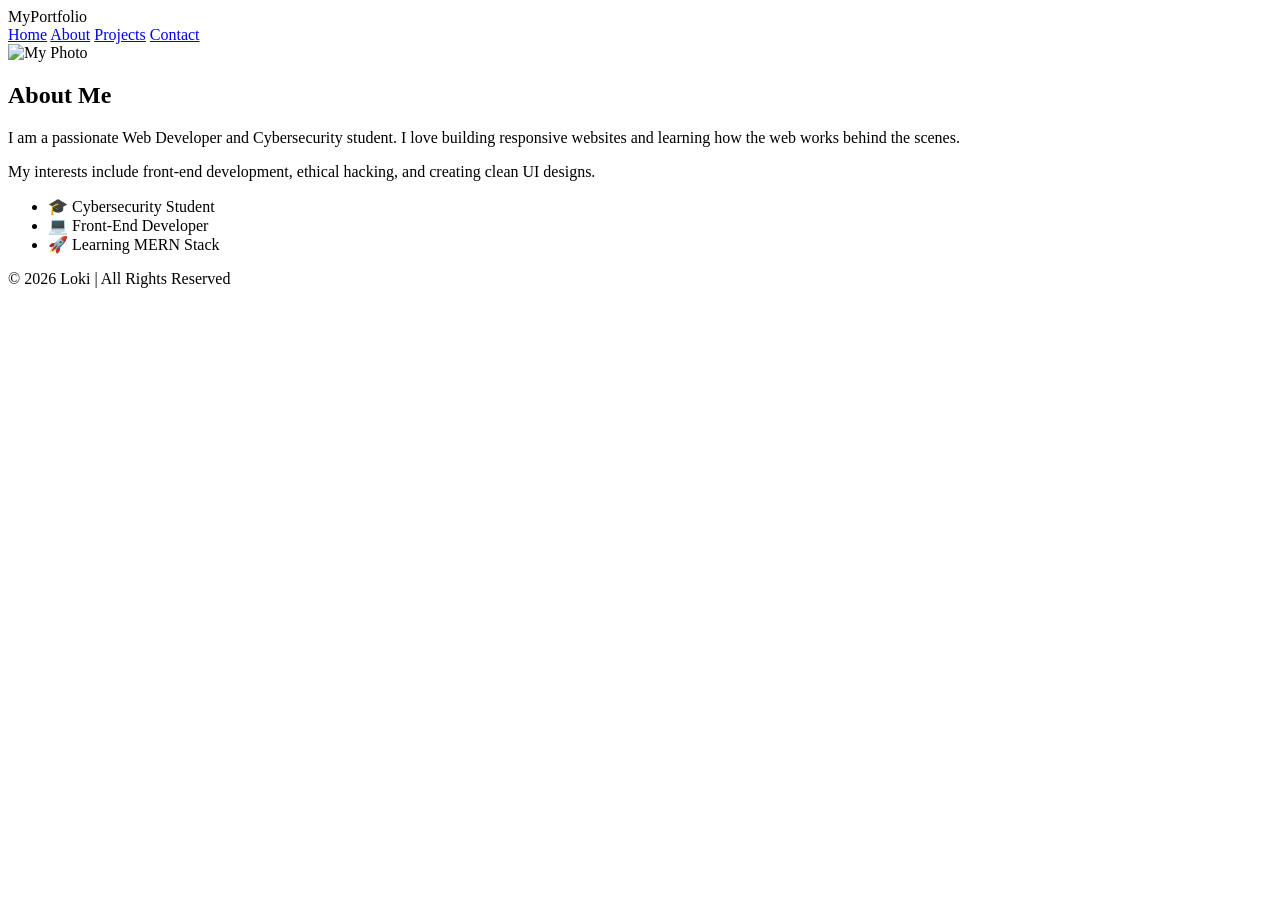
==== about.html @ 983b329e "Added about section" ====
<!DOCTYPE html>
<html lang="en">
<head>
    <meta charset="UTF-8">
    <meta name="viewport" content="width=device-width, initial-scale=1.0">
    <title>About Me</title>
    <link rel="stylesheet" href="css/style.css">
</head>
<body>


    <header class="navbar">
        <div class="logo">MyPortfolio</div>
        <nav>
            <a href="index.html">Home</a>
            <a href="about.html" class="active">About</a>
            <a href="projects.html">Projects</a>
            <a href="contact.html">Contact</a>
        </nav>
    </header>

    <section class="about">
        <div class="about-image">
            <img src="images/hero.jpg" alt="My Photo">
        </div>

        <div class="about-content">
            <h1>About Me</h1>
            <p>
                I am a passionate Web Developer and Cybersecurity student.
                I love building responsive websites and learning how the web works
                behind the scenes.
            </p>

            <p>
                My interests include front-end development, ethical hacking,
                and creating clean UI designs.
            </p>

            <ul>
                <li>🎓 Cybersecurity Student</li>
                <li>💻 Front-End Developer</li>
                <li>🚀 Learning MERN Stack</li>
            </ul>
        </div>
    </section>

    <footer>
        <p>© 2026 Loki | All Rights Reserved</p>
    </footer>

</body>
</html>
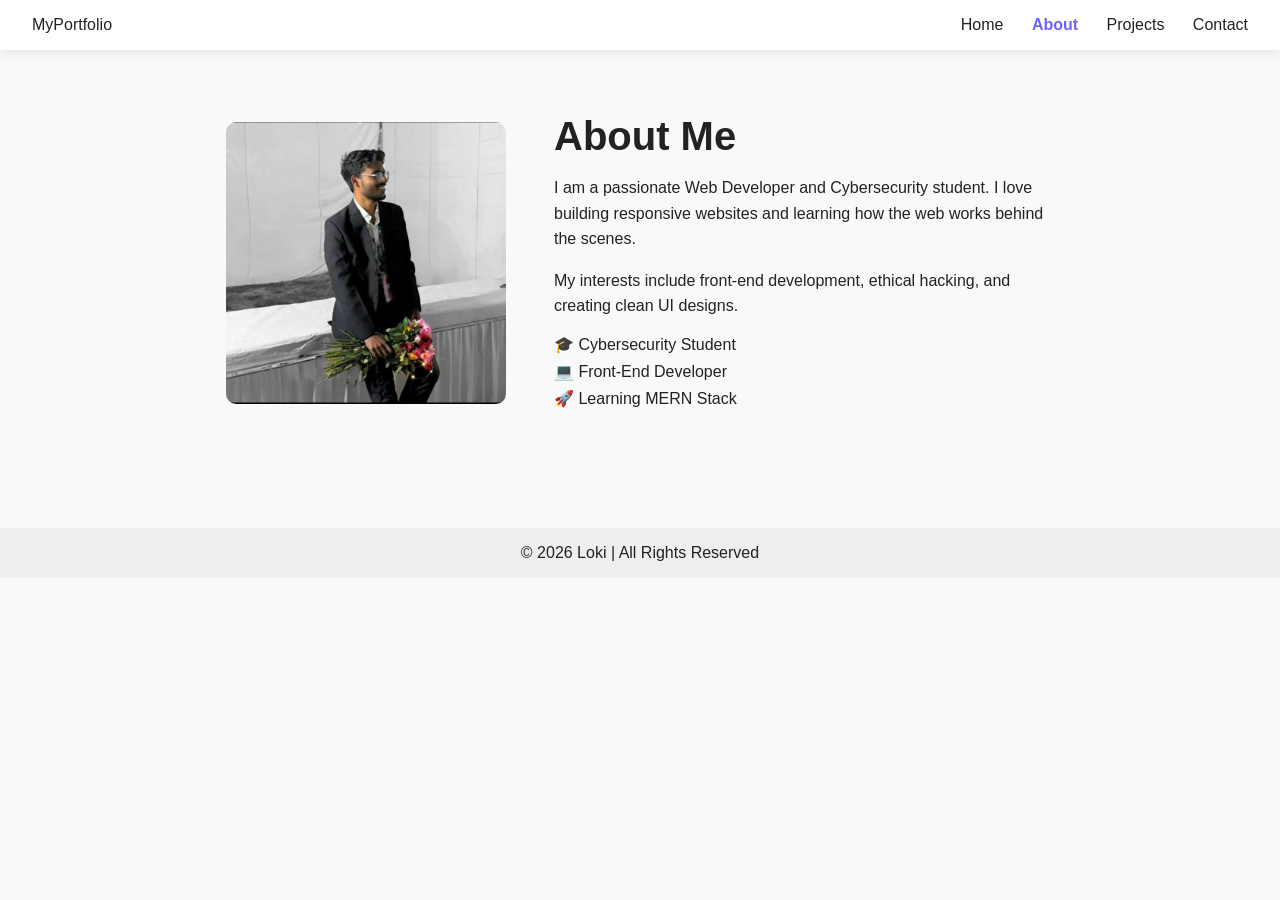
==== commit 9b60e0d9: "Added project cards layout" ====
--- a/about.html
+++ b/about.html
@@ -4,7 +4,7 @@
     <meta charset="UTF-8">
     <meta name="viewport" content="width=device-width, initial-scale=1.0">
     <title>About Me</title>
-    <link rel="stylesheet" href="css/style.css">
+    <link rel="stylesheet" href="style.css">
 </head>
 <body>
 
@@ -21,7 +21,7 @@
 
     <section class="about">
         <div class="about-image">
-            <img src="images/hero.jpg" alt="My Photo">
+            <img src="hero.jpg" alt="My Photo">
         </div>
 
         <div class="about-content">
--- a/style.css
+++ b/style.css
@@ -0,0 +1,190 @@
+:root {
+    --primary: #6c63ff;
+    --dark: #222;
+    --light: #f9f9f9;
+}
+
+* {
+    margin: 0;
+    padding: 0;
+    box-sizing: border-box;
+    font-family: Arial, sans-serif;
+}
+
+body {
+    background: var(--light);
+    color: var(--dark);
+}
+
+.navbar {
+    position: sticky;
+    top: 0;
+    background: white;
+    display: flex;
+    justify-content: space-between;
+    align-items: center;
+    padding: 1rem 2rem;
+    box-shadow: 0 2px 10px rgba(0,0,0,0.1);
+}
+
+.navbar a {
+    margin-left: 1.5rem;
+    text-decoration: none;
+    color: var(--dark);
+}
+
+.navbar a:hover {
+    color: var(--primary);
+}
+
+.hero {
+    display: flex;
+    align-items: center;
+    justify-content: space-between;
+    padding: 4rem 2rem;
+}
+
+.hero-text h1 {
+    font-size: 3rem;
+}
+
+.hero-text span {
+    color: var(--primary);
+}
+
+.hero button {
+    margin-top: 1rem;
+    padding: 0.7rem 1.5rem;
+    border: none;
+    background: var(--primary);
+    color: white;
+    cursor: pointer;
+}
+
+.hero button:hover {
+    opacity: 0.8;
+}
+
+.hero-image img {
+    width: 300px;
+}
+
+.skills {
+    padding: 3rem 2rem;
+    text-align: center;
+}
+
+.skill-cards {
+    display: flex;
+    justify-content: center;
+    gap: 1.5rem;
+    margin-top: 2rem;
+}
+
+.card {
+    background: white;
+    padding: 2rem;
+    width: 150px;
+    box-shadow: 0 0 10px rgba(0,0,0,0.1);
+    transition: transform 0.3s;
+}
+
+.card:hover {
+    transform: translateY(-10px);
+}
+
+footer {
+    text-align: center;
+    padding: 1rem;
+    background: #eee;
+    margin-top: 3rem;
+}
+
+
+.about {
+    display: flex;
+    align-items: center;
+    justify-content: center;
+    padding: 4rem 2rem;
+    gap: 3rem;
+}
+
+.about-image img {
+    width: 280px;
+    border-radius: 10px;
+}
+
+.about-content {
+    max-width: 500px;
+}
+
+.about-content h1 {
+    font-size: 2.5rem;
+    margin-bottom: 1rem;
+}
+
+.about-content p {
+    margin-bottom: 1rem;
+    line-height: 1.6;
+}
+
+.about-content ul {
+    list-style: none;
+}
+
+.about-content li {
+    margin-bottom: 0.5rem;
+}
+
+nav a.active {
+    color: var(--primary);
+    font-weight: bold;
+}
+
+
+.projects {
+    padding: 4rem 2rem;
+    text-align: center;
+}
+
+.project-cards {
+    display: flex;
+    justify-content: center;
+    gap: 2rem;
+    margin-top: 2rem;
+}
+
+.project-card {
+    background: white;
+    padding: 2rem;
+    width: 250px;
+    box-shadow: 0 5px 15px rgba(0,0,0,0.1);
+    transition: transform 0.3s, box-shadow 0.3s;
+}
+
+.project-card:hover {
+    transform: translateY(-10px);
+    box-shadow: 0 10px 25px rgba(0,0,0,0.2);
+}
+
+.gallery {
+    padding: 4rem 2rem;
+    text-align: center;
+}
+
+.gallery-grid {
+    display: grid;
+    grid-template-columns: repeat(3, 1fr);
+    gap: 1.5rem;
+    margin-top: 2rem;
+}
+
+.gallery-grid img {
+    width: 100%;
+    border-radius: 10px;
+    transition: transform 0.3s;
+}
+
+.gallery-grid img:hover {
+    transform: scale(1.05);
+}
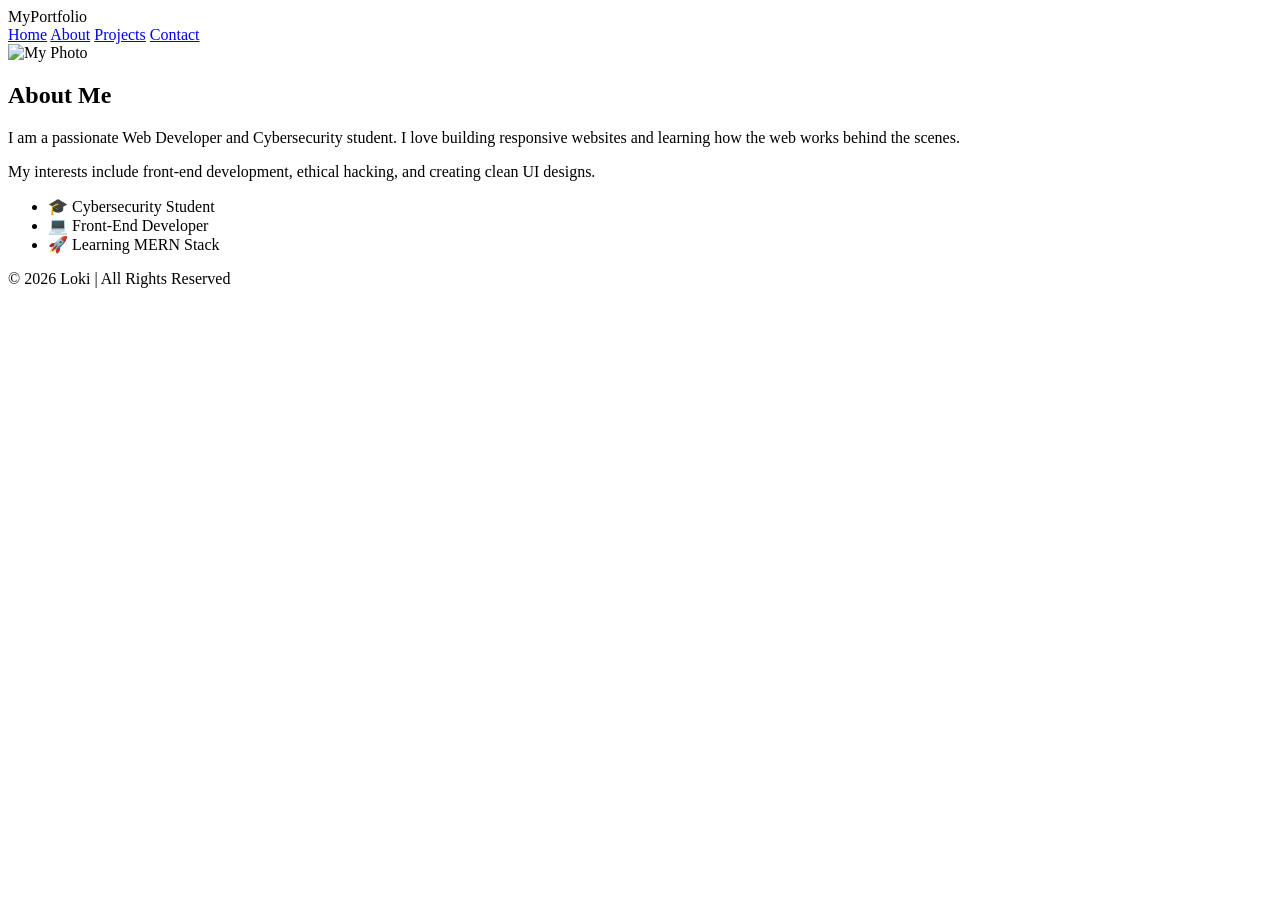
==== commit 57e59053: "Merge pull request #2 from Wiesslogia/about Added about section" ====
--- a/about.html
+++ b/about.html
@@ -4,7 +4,7 @@
     <meta charset="UTF-8">
     <meta name="viewport" content="width=device-width, initial-scale=1.0">
     <title>About Me</title>
-    <link rel="stylesheet" href="style.css">
+    <link rel="stylesheet" href="css/style.css">
 </head>
 <body>
 
@@ -21,7 +21,7 @@
 
     <section class="about">
         <div class="about-image">
-            <img src="hero.jpg" alt="My Photo">
+            <img src="images/hero.jpg" alt="My Photo">
         </div>
 
         <div class="about-content">
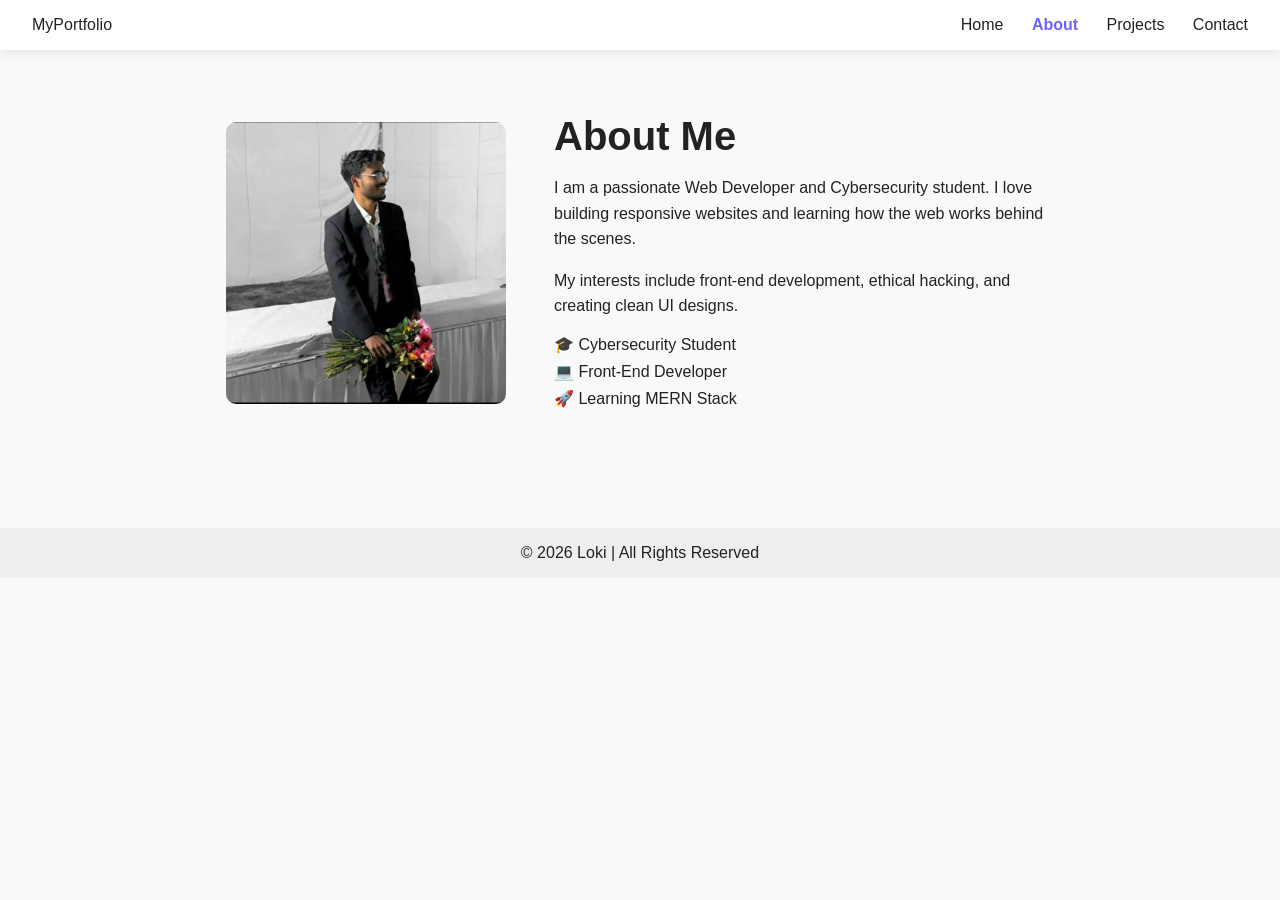
==== commit 1c2a3fe5: "Merge pull request #3 from Wiesslogia/projects Projects" ====
--- a/about.html
+++ b/about.html
@@ -4,7 +4,7 @@
     <meta charset="UTF-8">
     <meta name="viewport" content="width=device-width, initial-scale=1.0">
     <title>About Me</title>
-    <link rel="stylesheet" href="css/style.css">
+    <link rel="stylesheet" href="style.css">
 </head>
 <body>
 
@@ -21,7 +21,7 @@
 
     <section class="about">
         <div class="about-image">
-            <img src="images/hero.jpg" alt="My Photo">
+            <img src="hero.jpg" alt="My Photo">
         </div>
 
         <div class="about-content">
--- a/style.css
+++ b/style.css
@@ -0,0 +1,233 @@
+:root {
+    --primary: #6c63ff;
+    --dark: #222;
+    --light: #f9f9f9;
+}
+
+* {
+    margin: 0;
+    padding: 0;
+    box-sizing: border-box;
+    font-family: Arial, sans-serif;
+}
+
+body {
+    background: var(--light);
+    color: var(--dark);
+}
+
+.navbar {
+    position: sticky;
+    top: 0;
+    background: white;
+    display: flex;
+    justify-content: space-between;
+    align-items: center;
+    padding: 1rem 2rem;
+    box-shadow: 0 2px 10px rgba(0,0,0,0.1);
+}
+
+.navbar a {
+    margin-left: 1.5rem;
+    text-decoration: none;
+    color: var(--dark);
+}
+
+.navbar a:hover {
+    color: var(--primary);
+}
+
+.hero {
+    display: flex;
+    align-items: center;
+    justify-content: space-between;
+    padding: 4rem 2rem;
+}
+
+.hero-text h1 {
+    font-size: 3rem;
+}
+
+.hero-text span {
+    color: var(--primary);
+}
+
+.hero button {
+    margin-top: 1rem;
+    padding: 0.7rem 1.5rem;
+    border: none;
+    background: var(--primary);
+    color: white;
+    cursor: pointer;
+}
+
+.hero button:hover {
+    opacity: 0.8;
+}
+
+.hero-image img {
+    width: 300px;
+}
+
+.skills {
+    padding: 3rem 2rem;
+    text-align: center;
+}
+
+.skill-cards {
+    display: flex;
+    justify-content: center;
+    gap: 1.5rem;
+    margin-top: 2rem;
+}
+
+.card {
+    background: white;
+    padding: 2rem;
+    width: 150px;
+    box-shadow: 0 0 10px rgba(0,0,0,0.1);
+    transition: transform 0.3s;
+}
+
+.card:hover {
+    transform: translateY(-10px);
+}
+
+footer {
+    text-align: center;
+    padding: 1rem;
+    background: #eee;
+    margin-top: 3rem;
+}
+
+
+.about {
+    display: flex;
+    align-items: center;
+    justify-content: center;
+    padding: 4rem 2rem;
+    gap: 3rem;
+}
+
+.about-image img {
+    width: 280px;
+    border-radius: 10px;
+}
+
+.about-content {
+    max-width: 500px;
+}
+
+.about-content h1 {
+    font-size: 2.5rem;
+    margin-bottom: 1rem;
+}
+
+.about-content p {
+    margin-bottom: 1rem;
+    line-height: 1.6;
+}
+
+.about-content ul {
+    list-style: none;
+}
+
+.about-content li {
+    margin-bottom: 0.5rem;
+}
+
+nav a.active {
+    color: var(--primary);
+    font-weight: bold;
+}
+
+
+.projects {
+    padding: 4rem 2rem;
+    text-align: center;
+}
+
+.project-cards {
+    display: flex;
+    justify-content: center;
+    gap: 2rem;
+    margin-top: 2rem;
+}
+
+.project-card {
+    background: white;
+    padding: 2rem;
+    width: 250px;
+    box-shadow: 0 5px 15px rgba(0,0,0,0.1);
+    transition: transform 0.3s, box-shadow 0.3s;
+}
+
+.project-card:hover {
+    transform: translateY(-10px);
+    box-shadow: 0 10px 25px rgba(0,0,0,0.2);
+}
+
+.gallery {
+    padding: 4rem 2rem;
+    text-align: center;
+}
+
+.gallery-grid {
+    display: grid;
+    grid-template-columns: repeat(3, 1fr);
+    gap: 1.5rem;
+    margin-top: 2rem;
+}
+
+.gallery-grid img {
+    width: 100%;
+    border-radius: 10px;
+    transition: transform 0.3s;
+}
+
+.gallery-grid img:hover {
+    transform: scale(1.05);
+}
+
+.contact {
+    padding: 4rem 2rem;
+    text-align: center;
+}
+
+.contact-form {
+    max-width: 500px;
+    margin: auto;
+    display: flex;
+    flex-direction: column;
+    gap: 1rem;
+}
+
+.contact-form input,
+.contact-form textarea {
+    padding: 0.8rem;
+    border: 1px solid #ccc;
+    font-size: 1rem;
+}
+
+.contact-form input:focus,
+.contact-form textarea:focus {
+    outline: none;
+    border-color: var(--primary);
+}
+
+.contact-form textarea {
+    resize: none;
+    height: 150px;
+}
+
+.contact-form button {
+    padding: 0.8rem;
+    background: var(--primary);
+    color: white;
+    border: none;
+    cursor: pointer;
+}
+
+.contact-form button:hover {
+    opacity: 0.85;
+}
